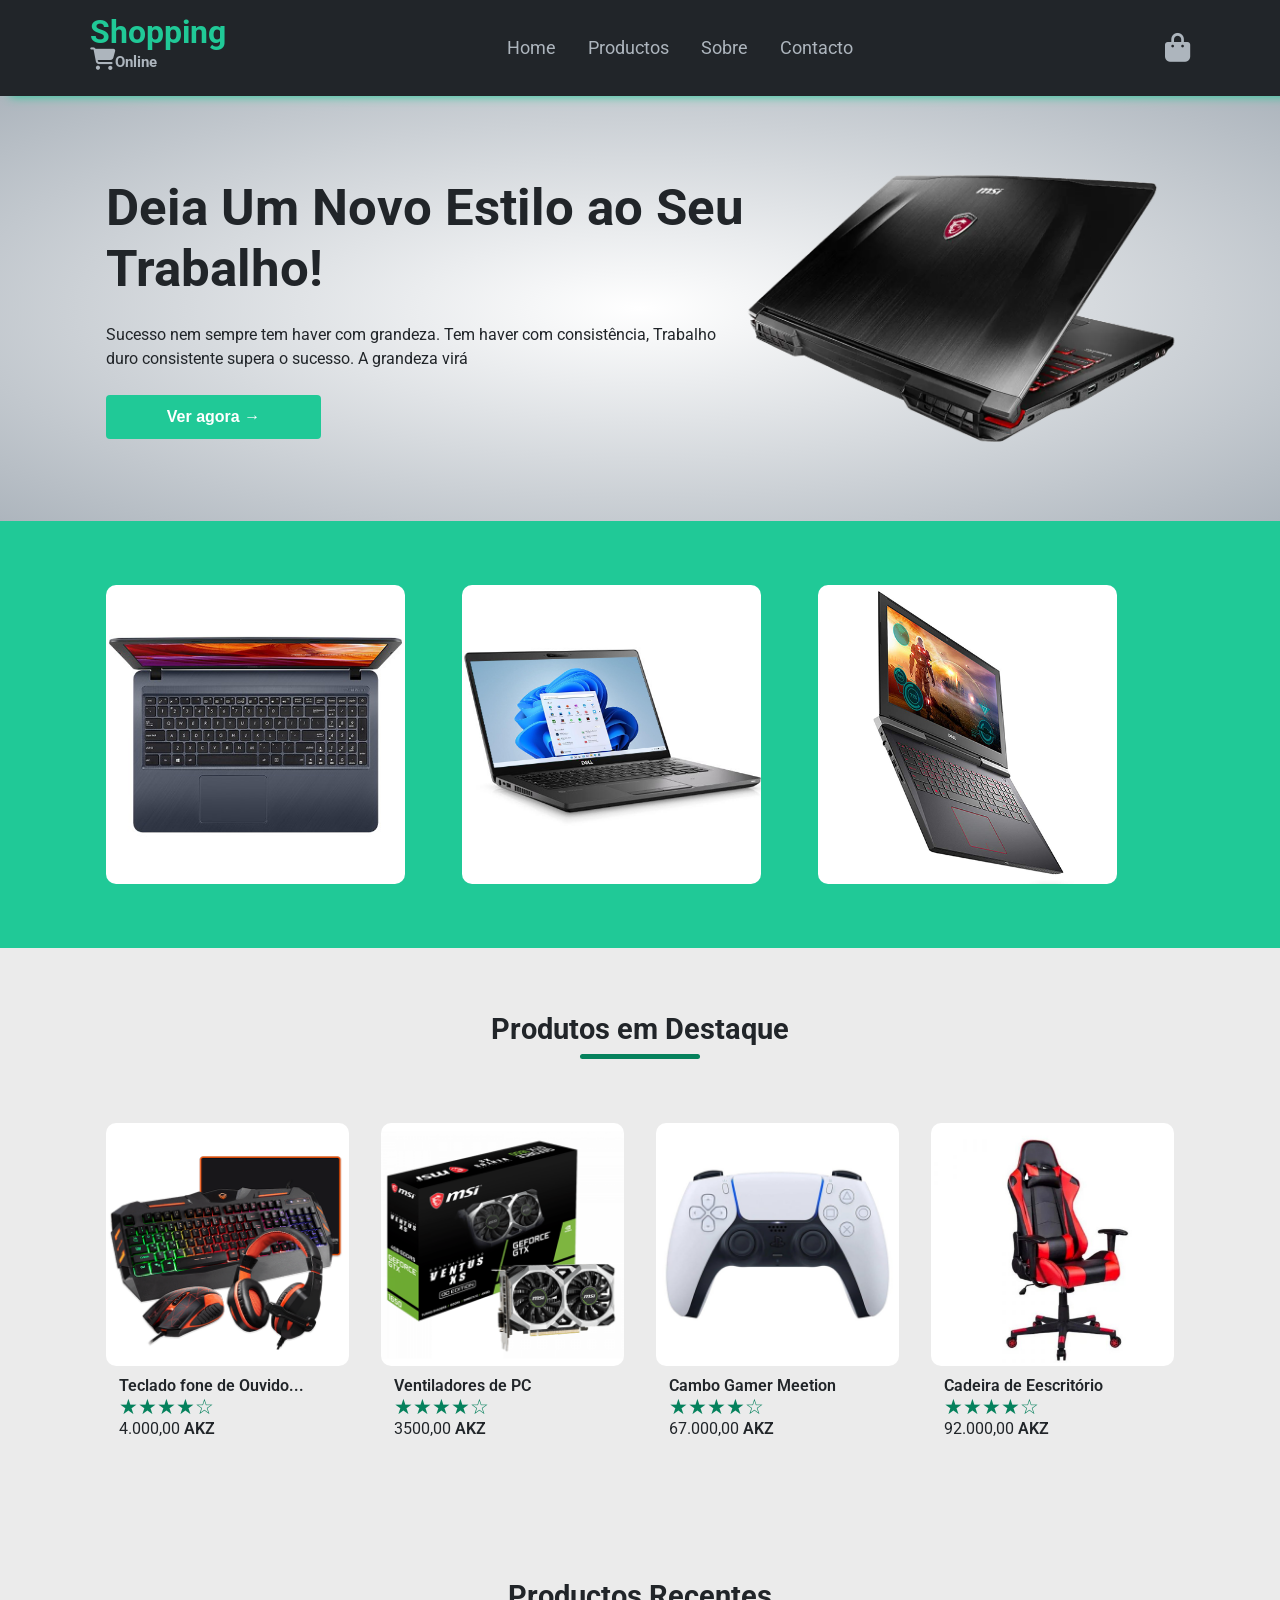
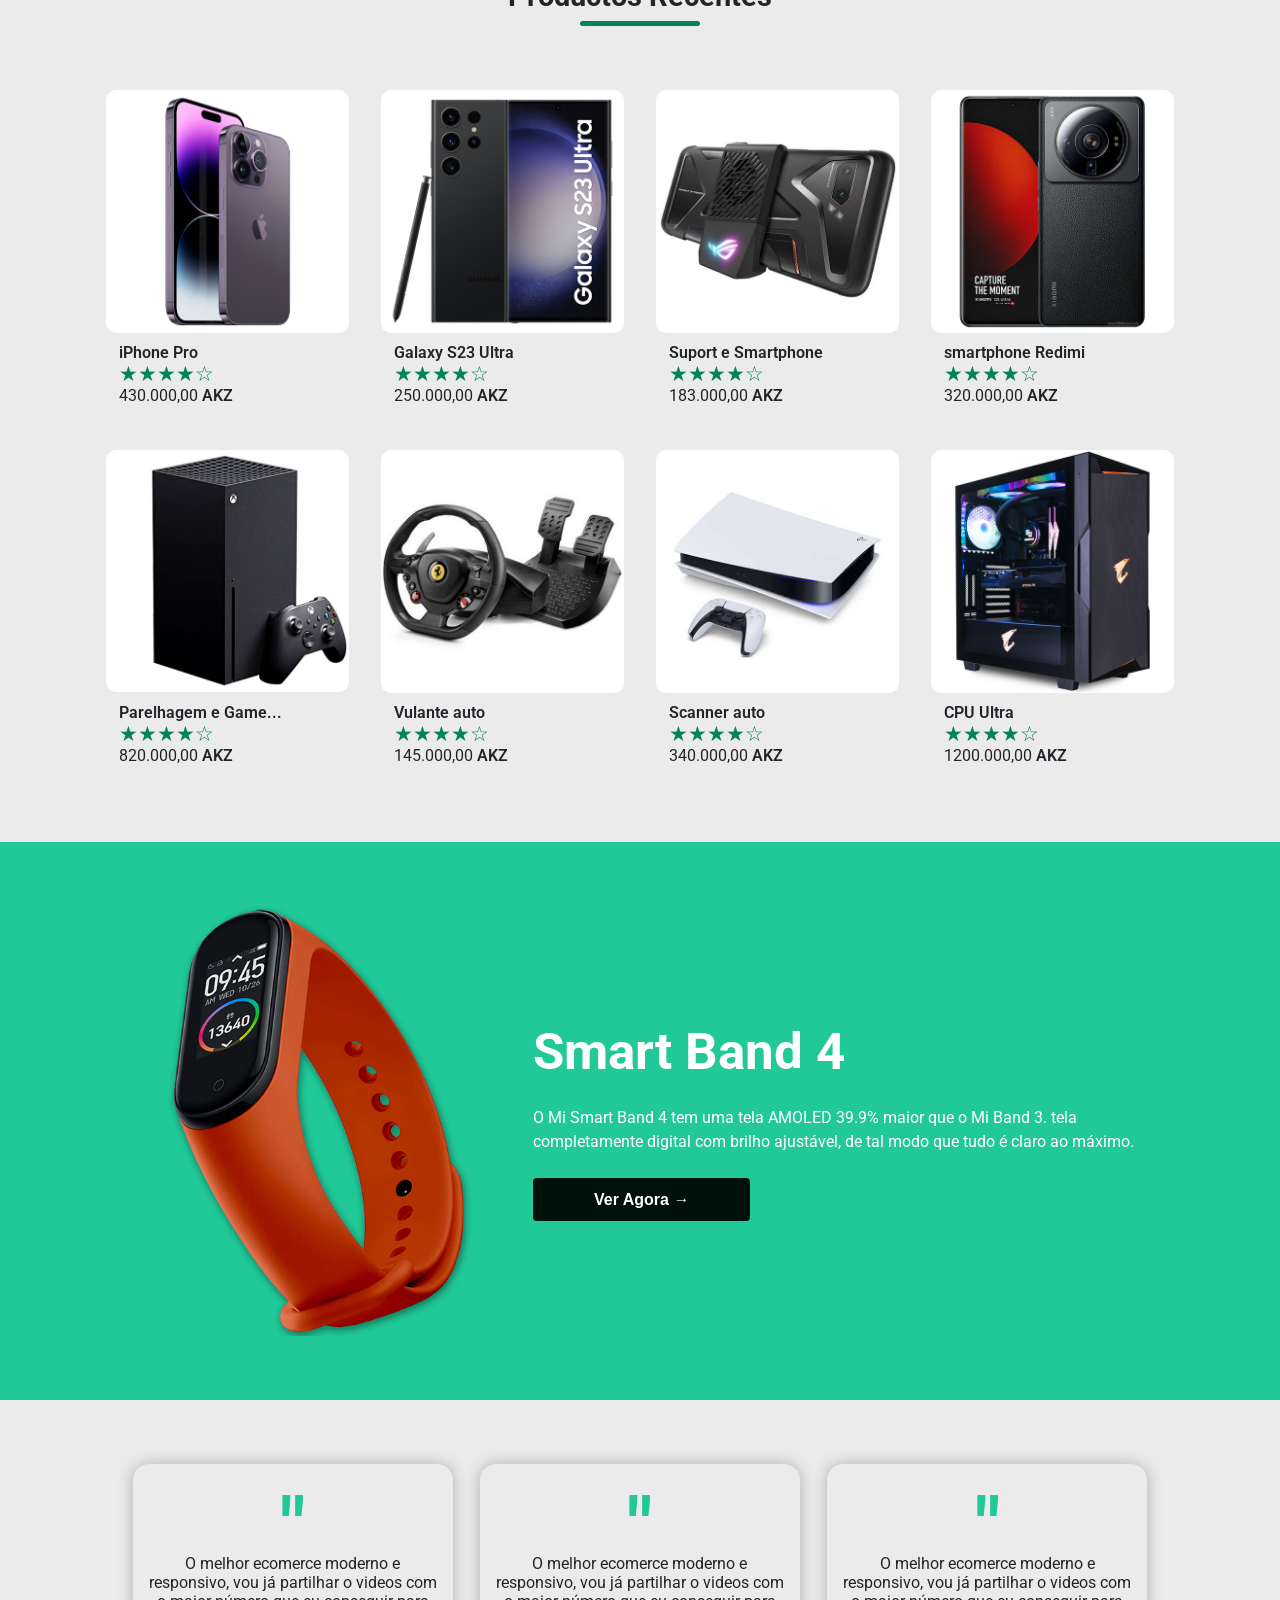
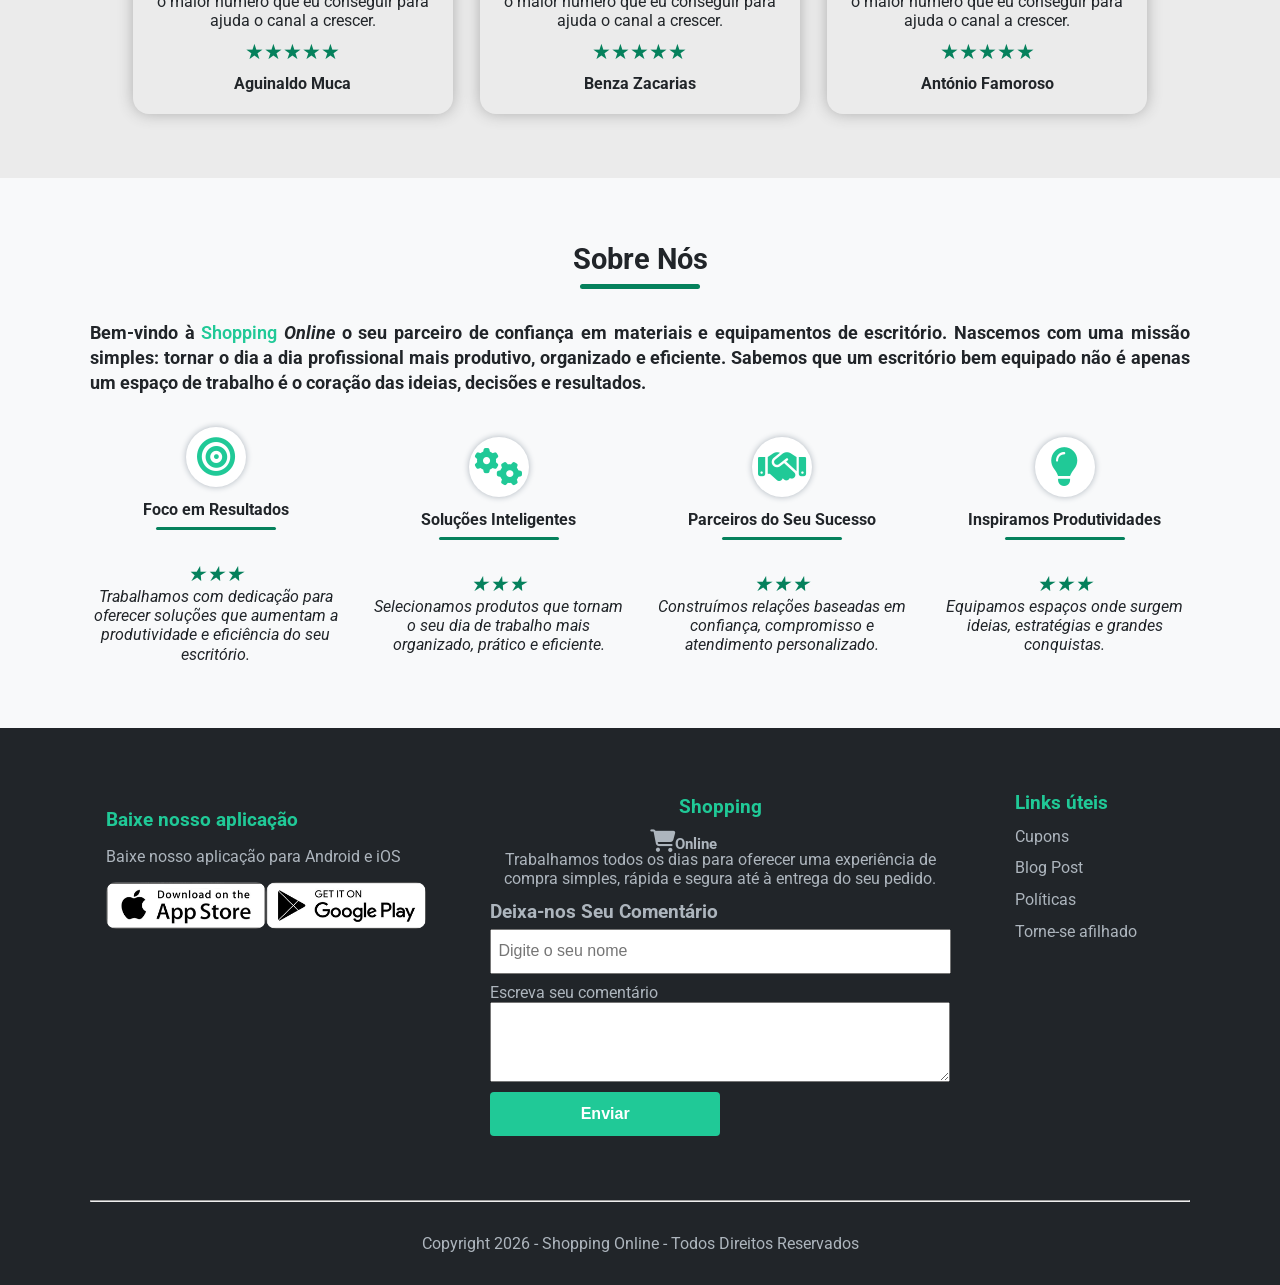
==== index.html @ c2b2089c "initial commit" ====
<!DOCTYPE html>
<html lang="pt-pt">

<head>
    <meta charset="UTF-8">
    <meta name="viewport" content="width=device-width, initial-scale=1.0">
    <title>E-comerce | Shopping Online</title>
    <link rel="stylesheet" href="css/styles.css">
    <script src="scripts/app.js" defer></script>

    <!-- ==== Font Awesome ==== -->
    <link rel="stylesheet" href="https://cdnjs.cloudflare.com/ajax/libs/font-awesome/6.5.1/css/all.min.css">

    <!-- ===== Font Robote ==== -->
    <link rel="preconnect" href="https://fonts.googleapis.com">
    <link rel="preconnect" href="https://fonts.gstatic.com" crossorigin>
    <link href="https://fonts.googleapis.com/css2?family=Roboto:ital,wght@0,100..900;1,100..900&display=swap"
        rel="stylesheet">
</head>

<body>
    <!-- ===== Área do navbar ==== -->
    <div class="navbar">
        <div class="header-inner-content">
            <h1 class="logo">Shopping <span><i class="fas fa-shopping-cart"></i>Online</span></h1>
            <nav>
                <ul>
                    <li><a href="#home">Home</a></li>
                    <li><a href="#product">Productos</a></li>
                    <li><a href="#about">Sobre</a></li>
                    <li><a href="contact.html">Contacto</a></li>
                </ul>
            </nav>
            <div class="nav-icon-container">
                <i class="fa-solid fa-bag-shopping"></i>
                <i class="fa fa-bars" id="menu-button"></i>
            </div>
        </div>
    </div>
    <!-- ===== Fim da  Área do navbar ==== -->

    <!-- ===== Fim da  Área do Header ==== -->
    <header>
        <div class="header-inner-content">
            <div class="header-bottom-side" id="home">
                <div class="header-bottom-side-left">
                    <h2>Deia Um Novo Estilo ao Seu Trabalho!</h2>
                    <p>Sucesso nem sempre tem haver com grandeza. Tem haver com consistência, Trabalho
                        duro consistente supera o sucesso. A grandeza virá</p>
                    <button class="btn-primary">Ver agora &#8594</button>
                </div>
                <div class="header-bottom-side-right">
                    <img src="img/gaming-msi-header.png" alt="product-notebook">
                </div>
            </div>
        </div>
    </header>
    <!-- ===== Fim da  Área do Header ==== -->

    <!--==== Main Content ==== -->
    <main>
        <div class="cyan-green-background">
            <div class="page-inner-content">
                <div class="cols cols-3">
                    <img src="img/products/product-1.png" alt="photo of product">
                    <img src="img/products/product-2.png" alt="photo of product">
                    <img src="img/products/product-3.png" alt="photo of product">
                </div>
            </div>
        </div>
        <!-- ===== Produtos em Destaque ===== -->
        <div>
            <div class="page-inner-content">
                <h3 class="section-title">Produtos em Destaque</h3>
                <div class="subtitle-underline"></div>
                <div class="cols cols-4">

                    <div class="product">
                        <img src="img/products/product-4.png">
                        <div class="p-text">
                            <p class="product-name">Teclado fone de Ouvido...</p>
                            <p class="rate">&#9733;&#9733;&#9733;&#9733;&#9734;</p>
                            <p class="product-price">4.000,00 <span>AKZ</span></p>
                        </div>
                    </div>
                    <div class="product">
                        <img src="img/products/product-5.png">
                        <div class="p-text">
                            <p class="product-name">Ventiladores de PC</p>
                            <p class="rate">&#9733;&#9733;&#9733;&#9733;&#9734;</p>
                            <p class="product-price">3500,00 <span>AKZ</span></p>
                        </div>
                    </div>
                    <div class="product">
                        <img src="img/products/product-6.png">
                        <div class="p-text">
                            <p class="product-name">Cambo Gamer Meetion</p>
                            <p class="rate">&#9733;&#9733;&#9733;&#9733;&#9734;</p>
                            <p class="product-price">67.000,00 <span>AKZ</span></p>
                        </div>
                    </div>
                    <div class="product">
                        <img src="img/products/product-7.png">
                        <div class="p-text">
                            <p class="product-name">Cadeira de Eescritório</p>
                            <p class="rate">&#9733;&#9733;&#9733;&#9733;&#9734;</p>
                            <p class="product-price">92.000,00 <span>AKZ</span></p>
                        </div>
                    </div>
                </div>
            </div>
            <!-- ===== Fim dos Produtos em Destaque ===== -->
            <!-- =====  Últimos Produtos  ===== -->
            <div class="page-inner-content">
                <h3 class="section-title">Productos Recentes</h3>
                <div class="subtitle-underline"></div>
                <div class="cols cols-4">

                    <div class="product">
                        <img src="img/products/product-8.png">
                        <div class="p-text">
                            <p class="product-name">iPhone Pro</p>
                            <p class="rate">&#9733;&#9733;&#9733;&#9733;&#9734;</p>
                            <p class="product-price">430.000,00 <span>AKZ</span></p>
                        </div>
                    </div>
                    <div class="product">
                        <img src="img/products/product-9.png">
                        <div class="p-text">
                            <p class="product-name">Galaxy S23 Ultra</p>
                            <p class="rate">&#9733;&#9733;&#9733;&#9733;&#9734;</p>
                            <p class="product-price">250.000,00 <span>AKZ</span></p>
                        </div>
                    </div>
                    <div class="product">
                        <img src="img/products/product-10.png">
                        <div class="p-text">
                            <p class="product-name">Suport e Smartphone</p>
                            <p class="rate">&#9733;&#9733;&#9733;&#9733;&#9734;</p>
                            <p class="product-price">183.000,00 <span>AKZ</span></p>
                        </div>
                    </div>
                    <div class="product">
                        <img src="img/products/product-11.png">
                        <div class="p-text">
                            <p class="product-name">smartphone Redimi</p>
                            <p class="rate">&#9733;&#9733;&#9733;&#9733;&#9734;</p>
                            <p class="product-price">320.000,00 <span>AKZ</span></p>
                        </div>
                    </div>
                    <div class="product">
                        <img src="img/products/product-12.png">
                        <div class="p-text">
                            <p class="product-name">Parelhagem e Game...</p>
                            <p class="rate">&#9733;&#9733;&#9733;&#9733;&#9734;</p>
                            <p class="product-price">820.000,00 <span>AKZ</span></p>
                        </div>
                    </div>
                    <div class="product">
                        <img src="img/products/product-13.png">
                        <div class="p-text">
                            <p class="product-name">Vulante auto</p>
                            <p class="rate">&#9733;&#9733;&#9733;&#9733;&#9734;</p>
                            <p class="product-price">145.000,00 <span>AKZ</span></p>
                        </div>
                    </div>
                    <div class="product">
                        <img src="img/products/product-14.png">
                        <div class="p-text">
                            <p class="product-name">Scanner auto</p>
                            <p class="rate">&#9733;&#9733;&#9733;&#9733;&#9734;</p>
                            <p class="product-price">340.000,00 <span>AKZ</span></p>
                        </div>
                    </div>
                    <div class="product">
                        <img src="img/products/product-15.png">
                        <div class="p-text">
                            <p class="product-name">CPU Ultra</p>
                            <p class="rate">&#9733;&#9733;&#9733;&#9733;&#9734;</p>
                            <p class="product-price">1200.000,00 <span>AKZ</span></p>
                        </div>
                    </div>
                </div>
            </div>
            <!--==== Fim dos Últimos Produtos ==== -->
        </div>

        <div class="cyan-green-background">
            <div class="header-inner-content">
                <div class="header-bottom-side exclusive-container">
                    <div class="header-bottom-side-left">
                        <h2>Smart Band 4</h2>
                        <p>O Mi Smart Band 4 tem uma tela AMOLED 39.9% maior que o Mi Band 3. tela
                            completamente digital com brilho ajustável, de tal modo que tudo é claro ao máximo.
                        </p>
                        <button class="btn-secundary bg-btn">Ver Agora &#8594</button>
                    </div>
                    <div class="header-bottom-side-right">
                        <img src="img/exclusive.png" alt="smarth watch">
                    </div>
                </div>
            </div>
        </div>

        <!-- Testemunhos -->

        <div>
            <div class="page-inner-content">
                <div class="testemonials">
                    <div class="testemonial">
                        <p>"</p>
                        <p>O melhor ecomerce moderno e responsivo, vou já
                            partilhar o videos com o maior número que eu
                            conseguir para ajuda o canal a crescer.
                        </p>
                        <p class="rate">&#9733;&#9733;&#9733;&#9733;&#9733;</p>
                        <p>Aguinaldo Muca</p>
                    </div>
                    <div class="testemonial">
                        <p>"</p>
                        <p>O melhor ecomerce moderno e responsivo, vou já
                            partilhar o videos com o maior número que eu
                            conseguir para ajuda o canal a crescer.
                        </p>
                        <p class="rate">&#9733;&#9733;&#9733;&#9733;&#9733;</p>
                        <p>Benza Zacarias</p>
                    </div>
                    <div class="testemonial">
                        <p>"</p>
                        <p>O melhor ecomerce moderno e responsivo, vou já
                            partilhar o videos com o maior número que eu
                            conseguir para ajuda o canal a crescer.
                        </p>
                        <p class="rate">&#9733;&#9733;&#9733;&#9733;&#9733;</p>
                        <p>António Famoroso</p>
                    </div>
                </div>
            </div>
        </div>
    </main>
    <!--==== Fim do Main Content ==== -->

    <!--==== About ===== -->
    <div class="page-inner-content">

        <div class="container-about" id="about">
            <h3 class="section-title">Sobre Nós</h3>
            <div class="subtitle-underline"></div>

            <p class="paragraph-primary">
                Bem-vindo à <span class="enfase">Shopping</span> <i>Online</i> o seu parceiro de confiança em materiais
                e equipamentos de escritório.
                Nascemos com uma missão simples: tornar o dia a dia profissional mais produtivo, organizado e eficiente.
                Sabemos que um escritório bem equipado não é apenas um espaço de trabalho é o coração das ideias,
                decisões e resultados.
            </p>

            <div class="inner-content-mission">
                <div class="icon-mission">
                    <div class="icon-container">
                        <i class="fa fa-bullseye"></i>
                    </div>
                    <h4>Foco em Resultados</h4>
                    <div class="subtitle-underline line-icons"></div>
                    <p class="rate">&#9733;&#9733;&#9733;</p>
                    <p>Trabalhamos com dedicação para oferecer soluções que aumentam a produtividade e eficiência do seu
                        escritório.
                    </p>
                </div>
                <div class="icon-mission">
                    <div class="icon-container">
                        <i class="fa fa-cogs"></i>
                    </div>
                    <h4>Soluções Inteligentes</h4>
                    <div class="subtitle-underline line-icons"></div>
                    <p class="rate">&#9733;&#9733;&#9733;</p>
                    <p>Selecionamos produtos que tornam o seu dia de trabalho mais organizado, prático e eficiente.
                    </p>
                </div>
                <div class="icon-mission">
                    <div class="icon-container">
                        <i class="fa fa-handshake"></i>
                    </div>
                    <h4>Parceiros do Seu Sucesso</h4>
                    <div class="subtitle-underline line-icons"></div>
                    <p class="rate">&#9733;&#9733;&#9733;</p>
                    <p>Construímos relações baseadas em confiança, compromisso e atendimento personalizado.
                    </p>
                </div>
                <div class="icon-mission">
                    <div class="icon-container">
                        <i class="fa fa-lightbulb"></i>
                    </div>
                    <h4>Inspiramos Produtividades</h4>
                    <div class="subtitle-underline line-icons"></div>
                    <p class="rate">&#9733;&#9733;&#9733;</p>
                    <p>Equipamos espaços onde surgem ideias, estratégias e grandes conquistas.
                    </p>
                </div>



            </div>
        </div>

    </div>

    <!--==== Fim do About ===== -->

    <!-- ==== Footer ====== -->

    <footer class="gray-background">
        <div class="page-inner-content footer-content">
            <div class="download-options">
                <p>Baixe nosso aplicação</p>
                <p>Baixe nosso aplicação para Android e iOS</p>
                <div>
                    <img src="img/app-store.png" alt="photo da app-store">
                    <img src="img/play-store.png" alt="photo da play-store">
                </div>
            </div>
            <div class="logo-footer">
                <h1 class="logo">Shopping <span><i class="fas fa-shopping-cart"></i>Online</span></h1>
                <!--slogan-->
                <p>
                    Trabalhamos todos os dias para oferecer
                    uma experiência de compra simples, rápida e segura até à entrega do seu
                    pedido.
                </p>

                <div class="inner-container-form">
                    <h3>Deixa-nos Seu Comentário</h3>
                    <form>
                        <input type="text" id="name" placeholder="Digite o seu nome" required>
                        <div>
                            <label for="cometario">Escreva seu comentário</label>
                            <textarea name="" id="comentario" required></textarea>
                        </div>
                         <button class="btn-primary">Enviar</button>
                    </form>
                </div>
            </div>
            <div class="links-footer links-uteis">
                <h3>Links úteis</h3>
                <ul>
                    <li><a href="#">Cupons</a></li>
                    <li><a href="#">Blog Post</a></li>
                    <li><a href="#">Políticas</a></li>
                    <li><a href="#">Torne-se afilhado</a></li>
                </ul>
            </div>
        </div>
        <hr class="page-inner-content" />
        <div class="page-inner-content copyright">
            <p>Copyright 2026 - Shopping Online - Todos Direitos Reservados</p>
        </div>
    </footer>
</body>

</html>
---- css/styles.css ----
:root {
    --color-bg: #f8f9fa;
    --color-bg-secundary: #212529;
    --color-text: #212529;
    --color-primary-hover: #05815c;
    --color-primary: #20c997;
    --color-cyan-green: #00100b;
    --color-secundary: #adb5bd;
    --color-destak: #ffff;
}

* {
    box-sizing: border-box;
    margin: 0;
    padding: 0;
}

html {
    scroll-behavior: smooth;
}

body {
    font-family: "Roboto", sans-serif;
    background-color: var(--color-bg);
    color: var(--color-text);
}

/* ==== Estilos globais ==== */

button {
    display: flex;
    align-items: center;
    justify-content: center;
    border: none;
    color: #fff;
    border-radius: 4px;
    padding: 0.8rem 3.8rem;
    font-weight: 600;
    font-size: 1rem;
    cursor: pointer;
    transition: background-color 0.3s ease;
}



.header-inner-content {
    max-width: 1100px;
    margin-inline: auto;
}

a:hover {
    color: var(--color-primary);
    transition: 0.3s ease-in-out;
    font-weight: bold;
}

/* ==== Fim dos Estilos globais ==== */

/** ==== Navbar ==== */
.navbar {
    background-color: var(--color-bg-secundary);
    padding: 1.8rem 1rem;
    position: sticky;
    top: 0;
    box-shadow: 10px 0px 10px var(--color-primary);
    z-index: 99;
}

.navbar>div {
    display: flex;
    align-items: center;
    justify-content: space-between;
    position: relative;
}


.logo {
    color: var(--color-primary);
    display: flex;
    flex-direction: column;
    position: relative;
    top: -1rem;

    & span {
        font-size: 0.96rem;
        color: var(--color-secundary);
        padding-top: 0.2rem;
        position: absolute;
        top: 2rem;

        & i {
            font-size: 1.4rem;
        }
    }
}

/*Menus*/

nav ul {
    display: flex;
    list-style: none;
    align-items: center;

    & li a {
        color: var(--color-secundary);
        margin-right: 2rem;
        cursor: pointer;
        font-size: 1.1rem;
        text-decoration: none;
        transition: 0.3s ease;

    }
}

.nav-icon-container {
    display: flex;
    align-items: center;
    gap: 1.5rem;

    & i {
        font-size: 1.8rem;
        color: var(--color-primary);
    }
}

.nav-icon-container i:first-child {
    color: var(--color-secundary);
}

/* ==== Fim do Navbar ==== */



/* ==== btns ====*/
.btn-primary {
    background-color: var(--color-primary);

}

.btn-secundary {
    background-color: var(--color-secundary);
}

.bg-btn {
    background-color: var(--color-cyan-green);
}

/* ==== hover ==== */

nav ul li:hover {

    transition: 0.3s ease;
    transform: translateY(-5px);
    color: var(--color-primary-hover);
}

.btn-primary:hover {
    background-color: var(--color-primary-hover);
}

.btn-secundary:hover {
    background-color: #6c757d;
}

.bg-btn:hover {
    background-color: var(--color-primary-hover);
}

.nav-icon-container i:hover {
    color: var(--color-primary-hover);
    cursor: pointer
}

.testemonial:hover {
    transform: translateY(-5px);
    transition: all 0.3s;
}

/* ==== Fim dos hover ==== */

/* ==== button active ==== */
button:active,
.nav-icon-container i:active {
    transform: scale(0.95);
    transition: 1s;
}

/* ==== Fim button active ==== */

/* ==== Ocultar elementos ==== */
#menu-button {
    display: none;
}

/* ==== Fim dos Ocultar elementos ==== */

/* ==== Área do header ==== */
header {
    background-image: radial-gradient(var(--color-destak), var(--color-secundary));
}

.header-bottom-side {
    display: flex;
    align-items: center;
    justify-content: center;
    padding: 1rem;
}

.header-bottom-side-left {
    height: 100%;
    flex-basis: 60%;
}

.header-bottom-side-left h2 {
    font-size: 3.2rem;
    margin-bottom: 1.5rem;
}

.header-bottom-side-left p {
    line-height: 1.5rem;
    margin-bottom: 1.5rem;
}

.header-bottom-side-right {
    flex-basis: 40%;
    display: flex;
    align-items: center;
    justify-content: center;
}

.header-bottom-side-right img {
    width: 115%;
}

/* ==== Fim da Área do header ==== */

/* ==================== Média Queries ==================================== */

@media(max-width:800px) {
    .logo {
        font-size: 1.6rem;
    }

    .logo span {
        font-size: 0.84rem;
    }

    #menu-button {
        display: block;
        margin-right: 1rem;

    }

    /*Header*/
    .header-bottom-side {
        flex-direction: column;
        text-align: center;
        padding-top: 4rem;
    }

    .header-bottom-side-left button {
        margin: 0 auto;
    }

    /*navbar*/

    nav {
        position: absolute;
        background-color: var(--color-bg-secundary);
        width: 100%;
        top: 46px;
        display: none;
    }

    .show-menu {
        display: block;
    }

    nav ul {
        flex-direction: column;

    }

    nav ul li {
        text-align: center;
        padding: 0.8rem;
        font-size: 1rem;
    }

}

/* ==== Main Content ==== */

.cyan-green-background {
    background-color: var(--color-primary);
}

.page-inner-content {
    max-width: 1100px;
    margin: 0 auto;
}

.page-inner-content img {
    width: 84%;
    height: auto;
    border-radius: 10px;
}

.cols {
    display: grid;
    justify-content: space-evenly;
    padding: 4rem 1rem;
}

.cols-3 {
    grid-template-columns: repeat(3, 1fr);
}

.cols-3 img {
    max-width: 100%;

}

/*product em destaque*/

main {
    background-color: #ebebeb;
}

.cols-4 {
    grid-template-columns: repeat(4, 1fr);
    gap: 2rem;
}

.cols>* {
    cursor: pointer;
    transition: all 0.2s;
}

.cols>*:hover {
    transform: translateY(-5px);
    box-shadow: 0px 10px 15px var(--color-primary);
    border-radius: 10px;
}

.section-title {
    text-align: center;
    margin-top: 4rem;
    font-size: 1.8rem;

}

.subtitle-underline {
    width: 120px;
    height: 5px;
    background: var(--color-primary-hover);
    border-radius: 9999px;
    margin: 8px auto 0 auto;
}

.p-text {
    margin: 0 0 0.8rem 0.8rem;
}


.product img {
    max-width: 100%;
    min-width: 100%;
    height: auto;
}

.product-name {
    font-weight: 600;
    margin-top: 0.4rem;
}

.rate {
    color: var(--color-primary-hover);
    font-size: 1.3rem;
}

.product-price span {
    font-weight: 600;
}

/*Exclusive Container*/
.exclusive-container {
    color: var(--color-destak);
    flex-direction: row-reverse;
    padding: 4rem 1rem;
}

.exclusive-container img {
    max-width: 500px;
}

/*Media Queries*/
@media(max-width: 800px) {
    .section-title {
        font-size: 1.2rem;
    }

    .cols-3 {
        grid-template-columns: repeat(1, 1fr);
        gap: 2rem;
    }

    .cols-4 {
        grid-template-columns: repeat(2, 1fr);
    }

    .product-name,
    .product-price,
    .rate {
        max-height: 1rem;
        overflow: hidden;
        font-size: 0.8rem;
    }

    .exclusive-container {
        flex-direction: column-reverse;

        & img {
            margin-bottom: 4rem;
        }
    }

}

/* ==== Fim do Main Content ==== */

/* ==== Testemonials =====*/

.testemonials {
    display: flex;
    padding: 4rem 1rem;
    justify-content: space-evenly;
}

.testemonial {
    display: flex;
    flex-direction: column;
    align-items: center;
    justify-content: center;
    flex-basis: 30%;
    text-align: center;
    box-shadow: 0 0 15px #afafaf;
    padding: 1rem;
    border-radius: 1rem;
    cursor: pointer;
    color: var(--color-text);

}

.testemonial p {
    margin: 5px 0;
}

.testemonial p:first-child {
    font-weight: bold;
    font-size: 5rem;
    color: var(--color-primary);
    margin-top: 2rem;
    line-height: 2rem;
}

.testemonial p:last-child {
    font-weight: bold;

}

/*Media Queries */

@media(max-width: 800px) {
    .testemonials {
        flex-direction: column;
    }

    .testemonial {
        margin-bottom: 1.2rem;
    }
}

/* ==== Fim dos Testemonials =====*/


/* ==== About =====*/

#about {
    margin: 4rem auto;
}

.enfase {
    color: var(--color-primary);
    font-weight: 600;
}

#about .subtitle-underline {
    margin-bottom: 2rem;
}



.paragraph-primary {
    color: var(--color-text);
    font-size: 1.1rem;
    font-weight:bold;
    line-height: 1.4;
    text-align: justify;
}

.inner-content-mission {
    display: grid;
    grid-template-columns: repeat(4, 1fr);
    align-items: center;
    justify-content: center;
    margin-top: 2rem;
    gap: 2rem;
}

.icon-mission {
    display: flex;
    flex-direction: column;
    justify-content: center; 
    text-align: center;
}

.icon-mission .icon-container {
    background-color: var(--color-destak);
    display: flex;
    align-items: center;
    justify-content: center;
    width: 60px;
    height: 60px;
    margin: 0 auto;
    border-radius: 50%;
    margin-bottom: 0.8rem;
    box-shadow: 0 0 6px var(--color-secundary);
}

 .line-icons {
   height: 0.2rem;
}

.icon-mission p {
  line-height: 1.2;
  font-style: italic;
}

.icon-mission i {
    font-size: 2.4rem;
    color: var(--color-primary);

}

@media(max-width: 800px) {
    .inner-content-mission {
        grid-template-columns: repeat(2, 1fr);
        
    }

    .icon-mission {
        margin-bottom: 2rem;
    }

    .paragraph-primary {
        margin-inline: 1rem;
    }
}
    


/* ==== Fim do About =====*/

/* ===== footer ==== */
.footer-content {
    display: flex;
    color: var(--color-secundary);
    padding: 4rem 1rem;
    gap: 4rem;
}

.links-uteis {
   flex-basis: 300px
}

.download-options>* {
    margin: 1rem 0;
}

.download-options>p:first-child {
    font-weight: bold;
    color: var(--color-primary);
    font-size: 1.2rem;
}

.download-options>div {
    display: flex;
}

.download-options>div img {
    width: 160px;
}

.gray-background {
    background: var(--color-bg-secundary);
}

.logo-footer {
    text-align: center;
    margin-top: 1.2rem;
}

.logo-footer span {
    left: 10rem;
}

.logo-footer h1 {
    font-size:1.2rem
}

.logo-footer p {
    margin-top: 1rem;
}

.links-footer h3 {
    color: var(--color-primary);
    margin-bottom: 0.8rem;
}

.links-footer ul {
    list-style: none;
}

.links-footer ul li {
    margin-bottom: 0.8rem;
}


.links-footer ul li a {
    color: var(--color-secundary);
    text-decoration: none;
    cursor: pointer;
}

.copyright {
    color: var(--color-secundary);
    padding: 2rem 0;
    text-align: center;
}

/*Form */

.inner-container-form{
    margin-top: 0.8rem; 

    && h3 {
        text-align: left;
    }
}

.inner-container-form form{
     width: 100%;
    display: flex;
    flex-direction: column;
    gap: 0.6rem;

    && input {
        padding: 0.8rem 0.4rem;
        margin-top: 0.4rem
    }

    && ::placeholder {
        font-size: 1rem;
    }
}

.inner-container-form form div {
    display: flex;
    flex-direction: column;
    width: 100%;
}

.inner-container-form form div label {
    text-align: left;
}

.inner-container-form form div textarea {
    min-height: 80px;
    max-height: 80px;
    min-width: 460px;
    max-width: 460px;
  
}

.inner-container-form form button {
     width:50%
}

/*Fim Do formulario*/


/*Media Queries*/
@media(max-width: 800px) {
    .footer-content {
        flex-direction: column;
        align-items: center;
        justify-content: center;
        gap: 2rem;

    }

    .logo-footer span {
        left: 5rem;
    }

    .logo-footer p {
        margin-top: 2rem;
    }

    .download-options>div {
        flex-direction: column;
        padding-inline: auto;
        gap: 0.8rem;
    }

    .download-options>div img {
        width: 120px;

    }
}


/* ===== Fim do footer ==== */
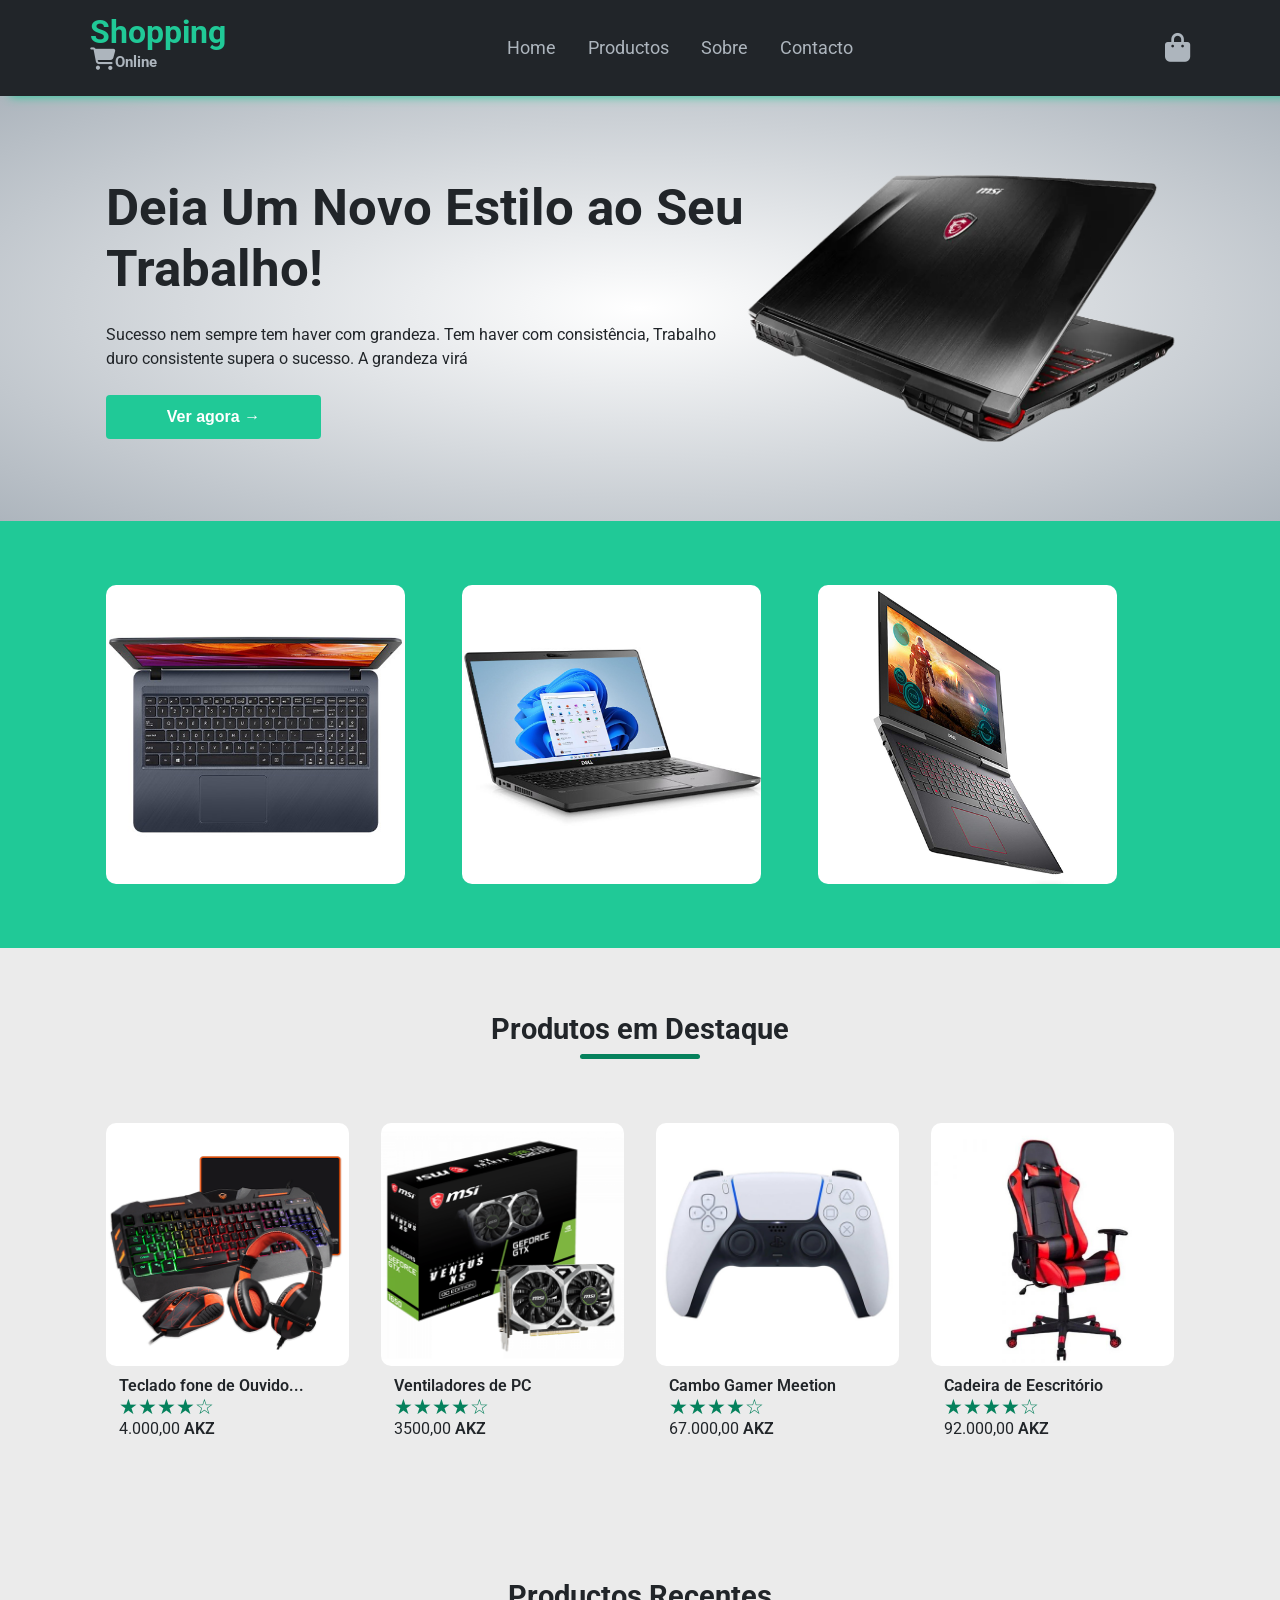
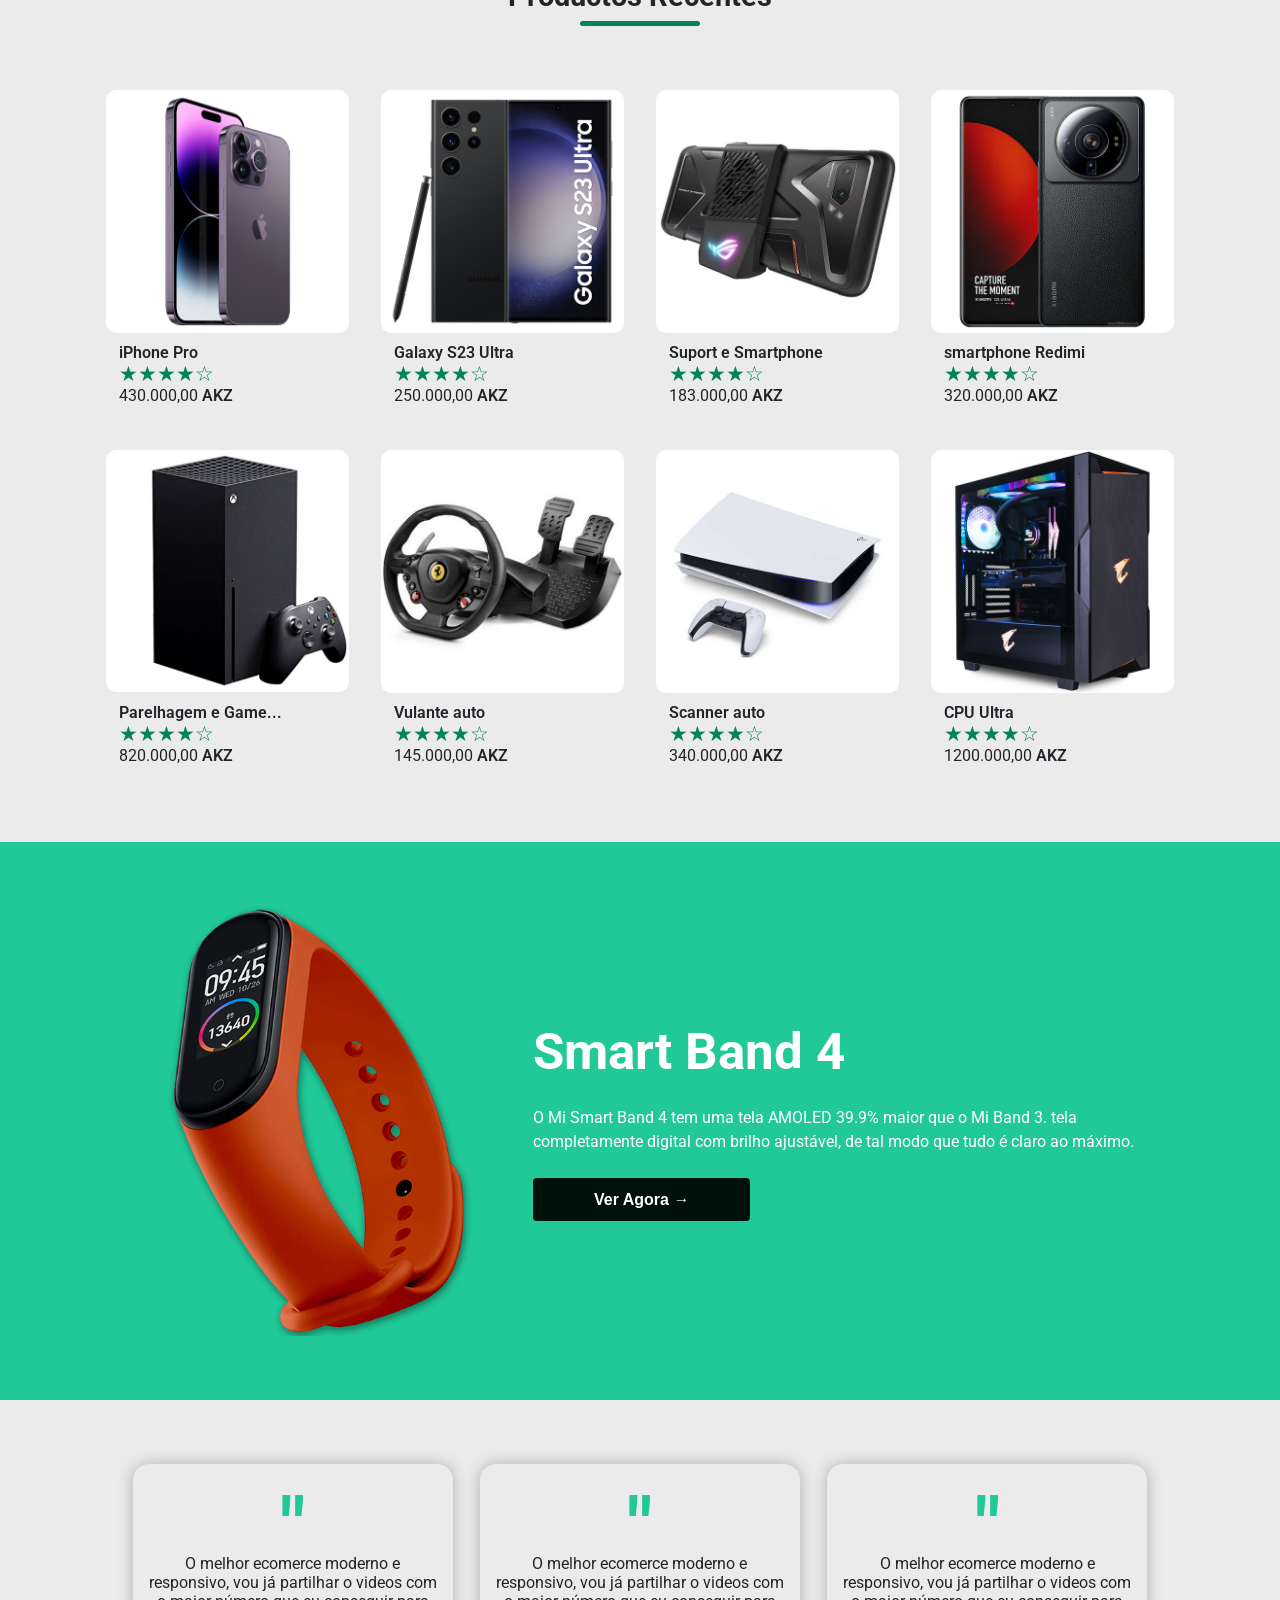
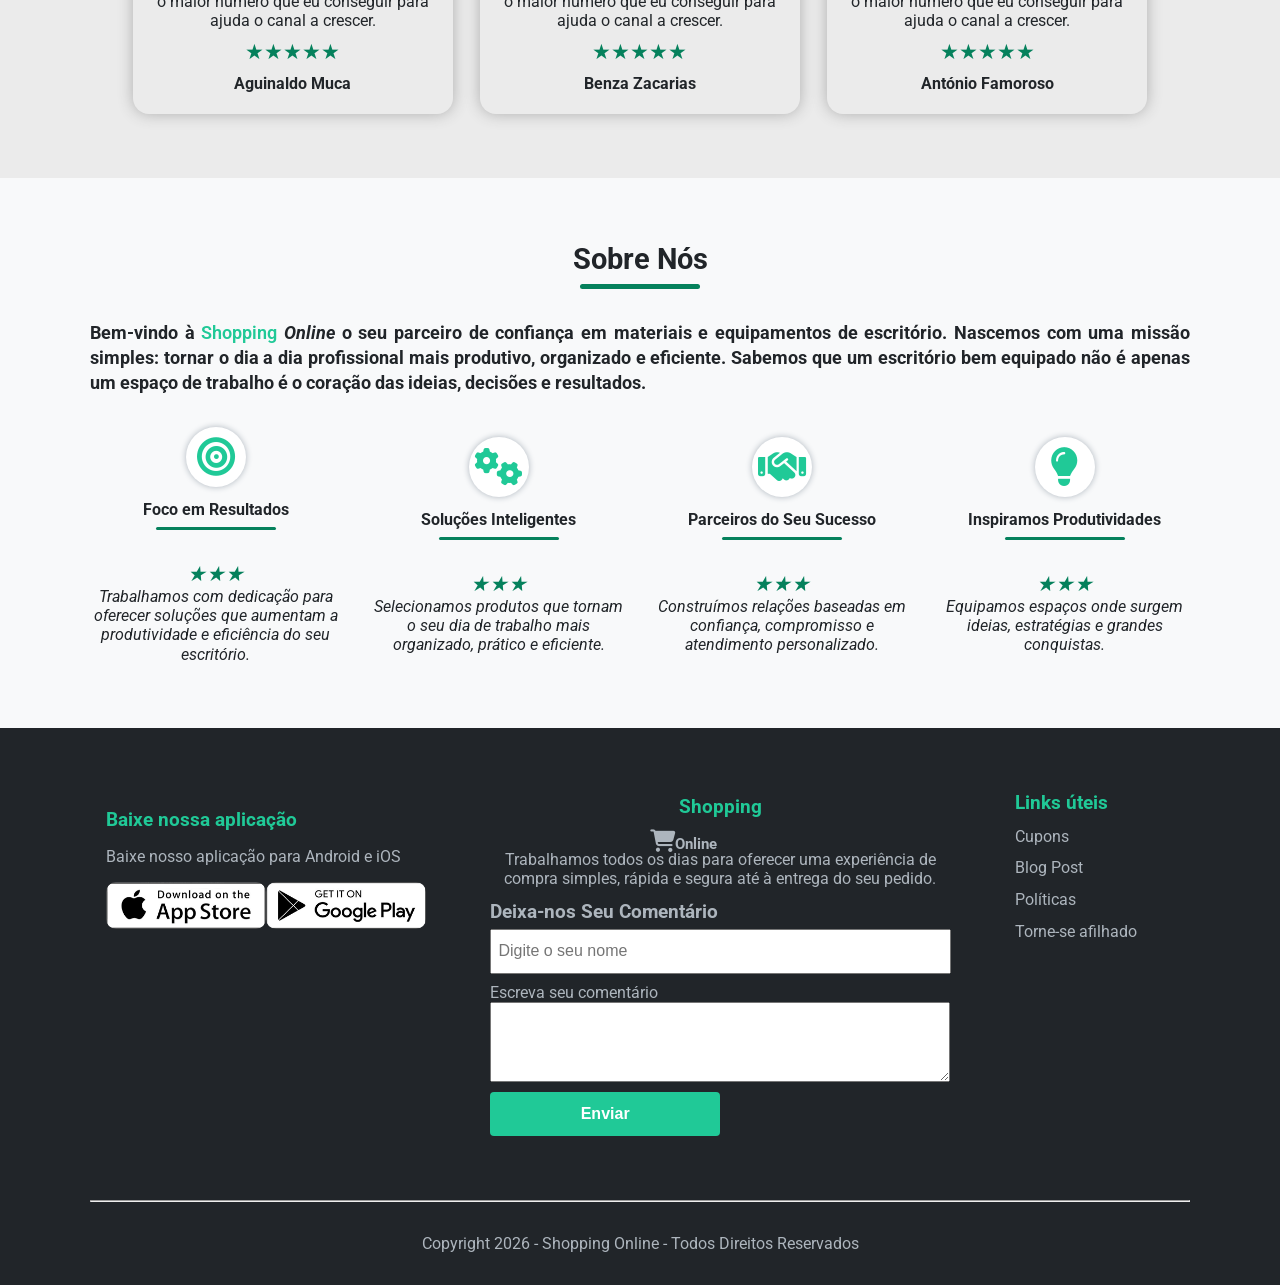
==== commit 4d912391: "Update index.html" ====
--- a/index.html
+++ b/index.html
@@ -312,7 +312,7 @@
     <footer class="gray-background">
         <div class="page-inner-content footer-content">
             <div class="download-options">
-                <p>Baixe nosso aplicação</p>
+                <p>Baixe nossa aplicação</p>
                 <p>Baixe nosso aplicação para Android e iOS</p>
                 <div>
                     <img src="img/app-store.png" alt="photo da app-store">
@@ -357,4 +357,4 @@
     </footer>
 </body>
 
-</html>+</html>
